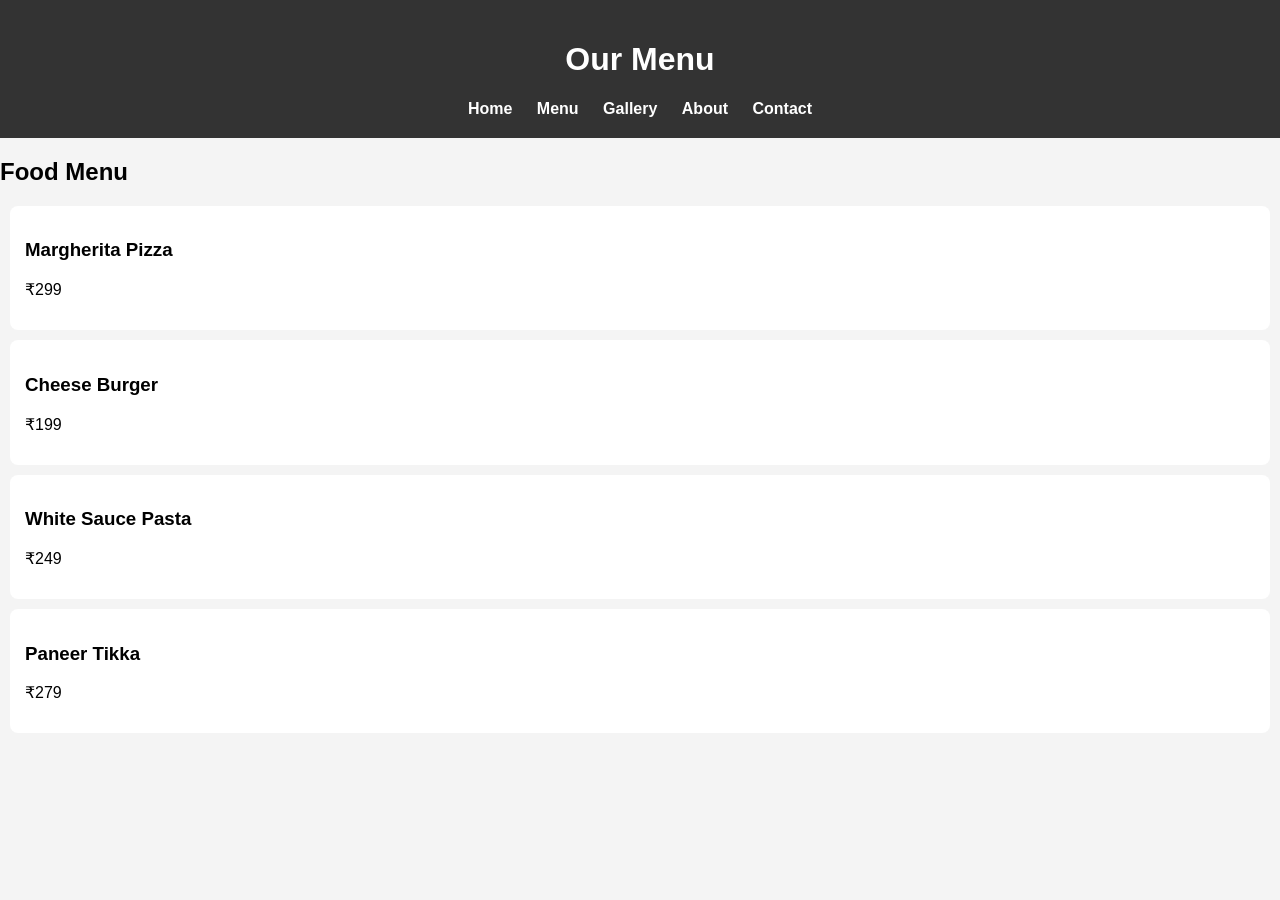
==== menu.html @ 38e757ad "Rename Menu.html to menu.html" ====
<!DOCTYPE html>
<html>
<head>
<title>Menu</title>
<link rel="stylesheet" href="style.css">
</head>

<body>

<header>
<h1>Our Menu</h1>

<nav>
<a href="index.html">Home</a>
<a href="menu.html">Menu</a>
<a href="gallery.html">Gallery</a>
<a href="about.html">About</a>
<a href="contact.html">Contact</a>
</nav>
</header>

<section class="menu">

<h2>Food Menu</h2>

<div class="menu-item">
<h3>Margherita Pizza</h3>
<p>₹299</p>
</div>

<div class="menu-item">
<h3>Cheese Burger</h3>
<p>₹199</p>
</div>

<div class="menu-item">
<h3>White Sauce Pasta</h3>
<p>₹249</p>
</div>

<div class="menu-item">
<h3>Paneer Tikka</h3>
<p>₹279</p>
</div>

</section>

</body>
</html>
---- style.css ----
body{
font-family: Arial;
margin:0;
background:#f4f4f4;
}

header{
background:#333;
color:white;
padding:20px;
text-align:center;
}

nav a{
color:white;
margin:10px;
text-decoration:none;
font-weight:bold;
}

.hero{
text-align:center;
padding:60px;
background:#eee;
}

.food{
display:inline-block;
margin:20px;
text-align:center;
}

.food img{
width:250px;
border-radius:10px;
}

.gallery img{
width:250px;
margin:10px;
border-radius:10px;
}

.menu-item{
background:white;
margin:10px;
padding:15px;
border-radius:8px;
}

footer{
background:#333;
color:white;
text-align:center;
padding:10px;
margin-top:30px;
}
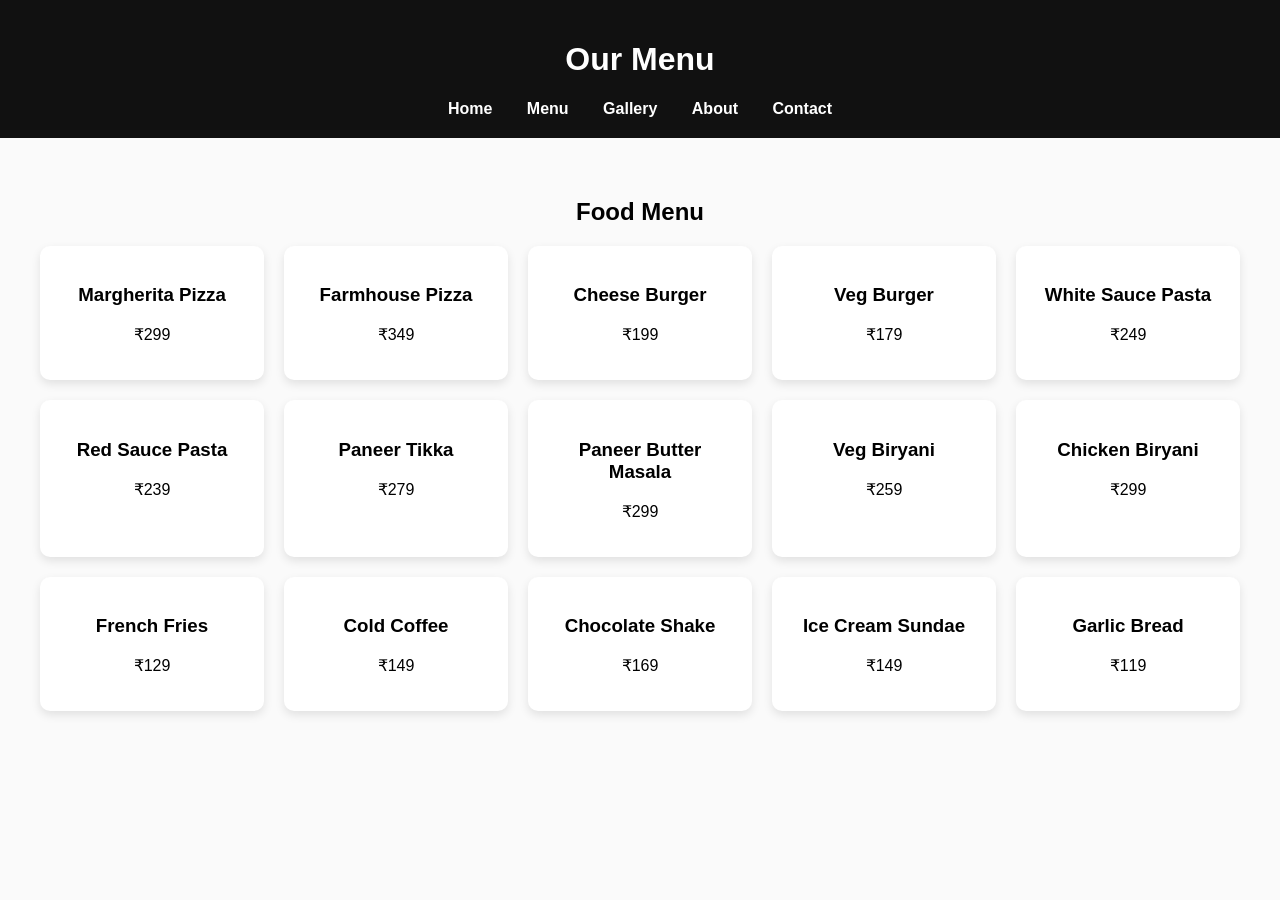
==== commit 7dd096b7: "Reorganize food menu items into a grid layout" ====
--- a/menu.html
+++ b/menu.html
@@ -17,30 +17,31 @@
 <a href="about.html">About</a>
 <a href="contact.html">Contact</a>
 </nav>
+
 </header>
 
 <section class="menu">
 
 <h2>Food Menu</h2>
 
-<div class="menu-item">
-<h3>Margherita Pizza</h3>
-<p>₹299</p>
-</div>
+<div class="menu-grid">
 
-<div class="menu-item">
-<h3>Cheese Burger</h3>
-<p>₹199</p>
-</div>
+<div class="menu-item"><h3>Margherita Pizza</h3><p>₹299</p></div>
+<div class="menu-item"><h3>Farmhouse Pizza</h3><p>₹349</p></div>
+<div class="menu-item"><h3>Cheese Burger</h3><p>₹199</p></div>
+<div class="menu-item"><h3>Veg Burger</h3><p>₹179</p></div>
+<div class="menu-item"><h3>White Sauce Pasta</h3><p>₹249</p></div>
+<div class="menu-item"><h3>Red Sauce Pasta</h3><p>₹239</p></div>
+<div class="menu-item"><h3>Paneer Tikka</h3><p>₹279</p></div>
+<div class="menu-item"><h3>Paneer Butter Masala</h3><p>₹299</p></div>
+<div class="menu-item"><h3>Veg Biryani</h3><p>₹259</p></div>
+<div class="menu-item"><h3>Chicken Biryani</h3><p>₹299</p></div>
+<div class="menu-item"><h3>French Fries</h3><p>₹129</p></div>
+<div class="menu-item"><h3>Cold Coffee</h3><p>₹149</p></div>
+<div class="menu-item"><h3>Chocolate Shake</h3><p>₹169</p></div>
+<div class="menu-item"><h3>Ice Cream Sundae</h3><p>₹149</p></div>
+<div class="menu-item"><h3>Garlic Bread</h3><p>₹119</p></div>
 
-<div class="menu-item">
-<h3>White Sauce Pasta</h3>
-<p>₹249</p>
-</div>
-
-<div class="menu-item">
-<h3>Paneer Tikka</h3>
-<p>₹279</p>
 </div>
 
 </section>
--- a/style.css
+++ b/style.css
@@ -1,33 +1,76 @@
 body{
-font-family: Arial;
+font-family: Arial, sans-serif;
 margin:0;
-background:#f4f4f4;
+background:#fafafa;
 }
 
 header{
-background:#333;
+background:#111;
 color:white;
 padding:20px;
 text-align:center;
 }
 
+nav{
+margin-top:10px;
+}
+
 nav a{
 color:white;
-margin:10px;
+margin:0 15px;
 text-decoration:none;
 font-weight:bold;
+transition:0.3s;
+}
+
+nav a:hover{
+color:#ff9800;
 }
 
 .hero{
 text-align:center;
-padding:60px;
-background:#eee;
+padding:80px 20px;
+background-image:url("https://images.unsplash.com/photo-1504674900247-0877df9cc836");
+background-size:cover;
+background-position:center;
+color:white;
+}
+
+.hero h2{
+font-size:40px;
+}
+
+.hero button{
+padding:12px 25px;
+font-size:16px;
+border:none;
+background:#ff9800;
+color:white;
+border-radius:5px;
+cursor:pointer;
+}
+
+.hero button:hover{
+background:#e68900;
+}
+
+.special{
+text-align:center;
+padding:40px;
 }
 
 .food{
 display:inline-block;
 margin:20px;
-text-align:center;
+background:white;
+padding:15px;
+border-radius:10px;
+box-shadow:0 4px 10px rgba(0,0,0,0.1);
+transition:0.3s;
+}
+
+.food:hover{
+transform:scale(1.05);
 }
 
 .food img{
@@ -35,23 +78,54 @@
 border-radius:10px;
 }
 
+.menu{
+padding:40px;
+text-align:center;
+}
+
+.menu-grid{
+display:grid;
+grid-template-columns:repeat(auto-fit,minmax(200px,1fr));
+gap:20px;
+}
+
+.menu-item{
+background:white;
+padding:20px;
+border-radius:10px;
+box-shadow:0 4px 10px rgba(0,0,0,0.1);
+transition:0.3s;
+}
+
+.menu-item:hover{
+transform:translateY(-5px);
+}
+
+.gallery{
+text-align:center;
+padding:40px;
+}
+
 .gallery img{
 width:250px;
 margin:10px;
 border-radius:10px;
+transition:0.3s;
 }
 
-.menu-item{
-background:white;
-margin:10px;
-padding:15px;
-border-radius:8px;
+.gallery img:hover{
+transform:scale(1.05);
+}
+
+.about, .contact{
+padding:40px;
+text-align:center;
 }
 
 footer{
-background:#333;
+background:#111;
 color:white;
 text-align:center;
-padding:10px;
+padding:15px;
 margin-top:30px;
 }
